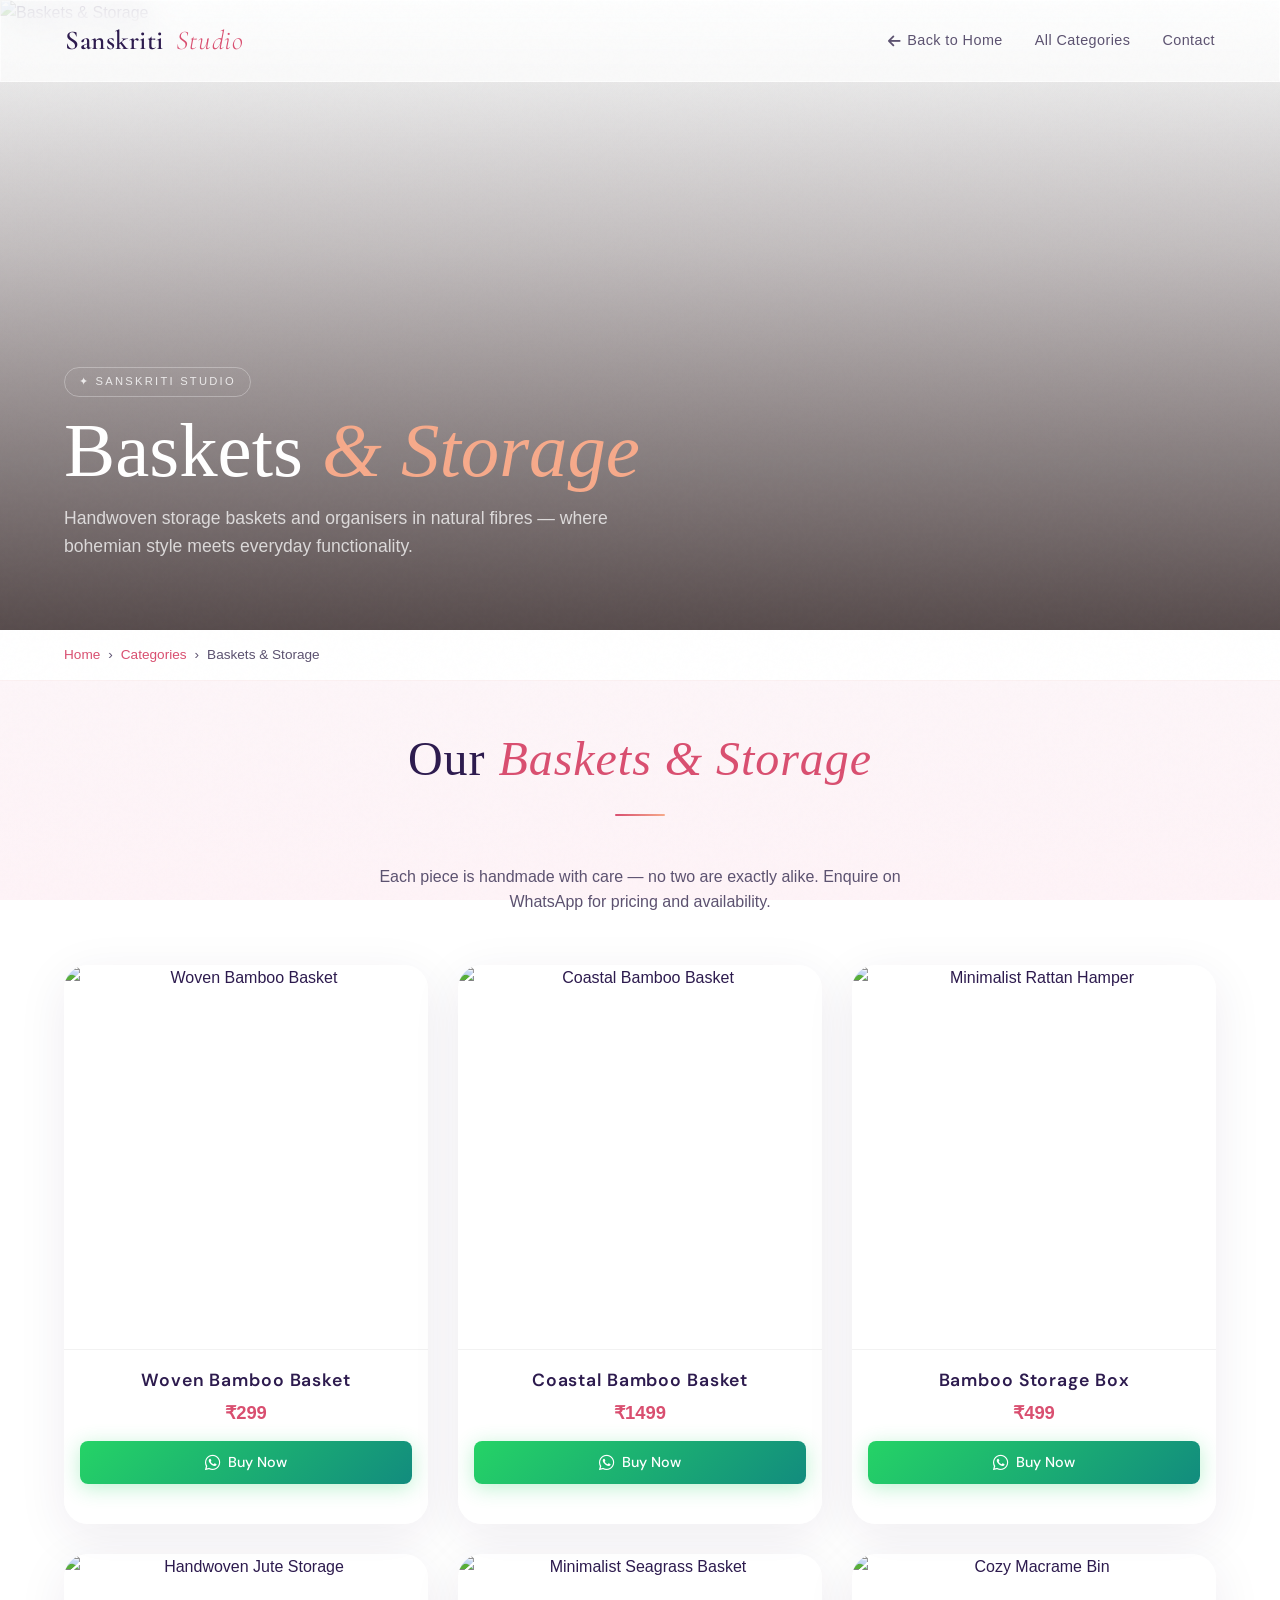
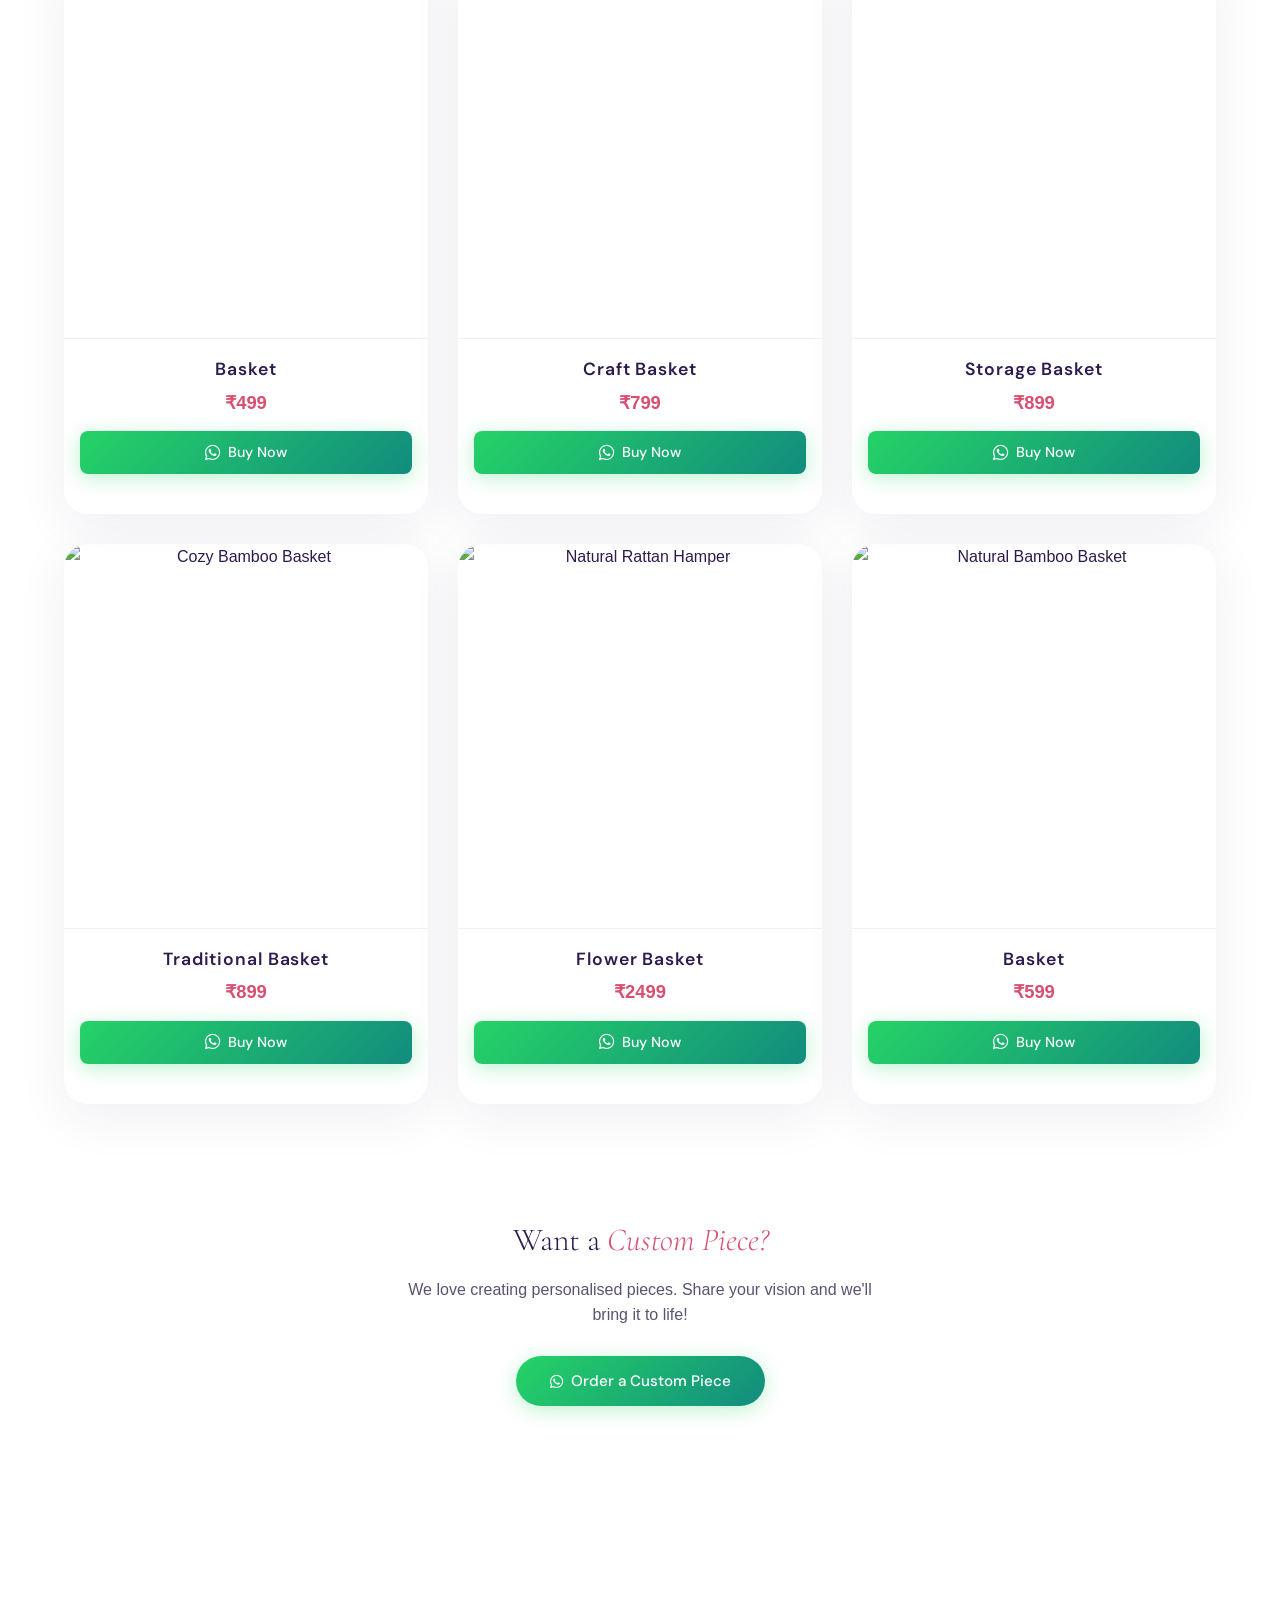
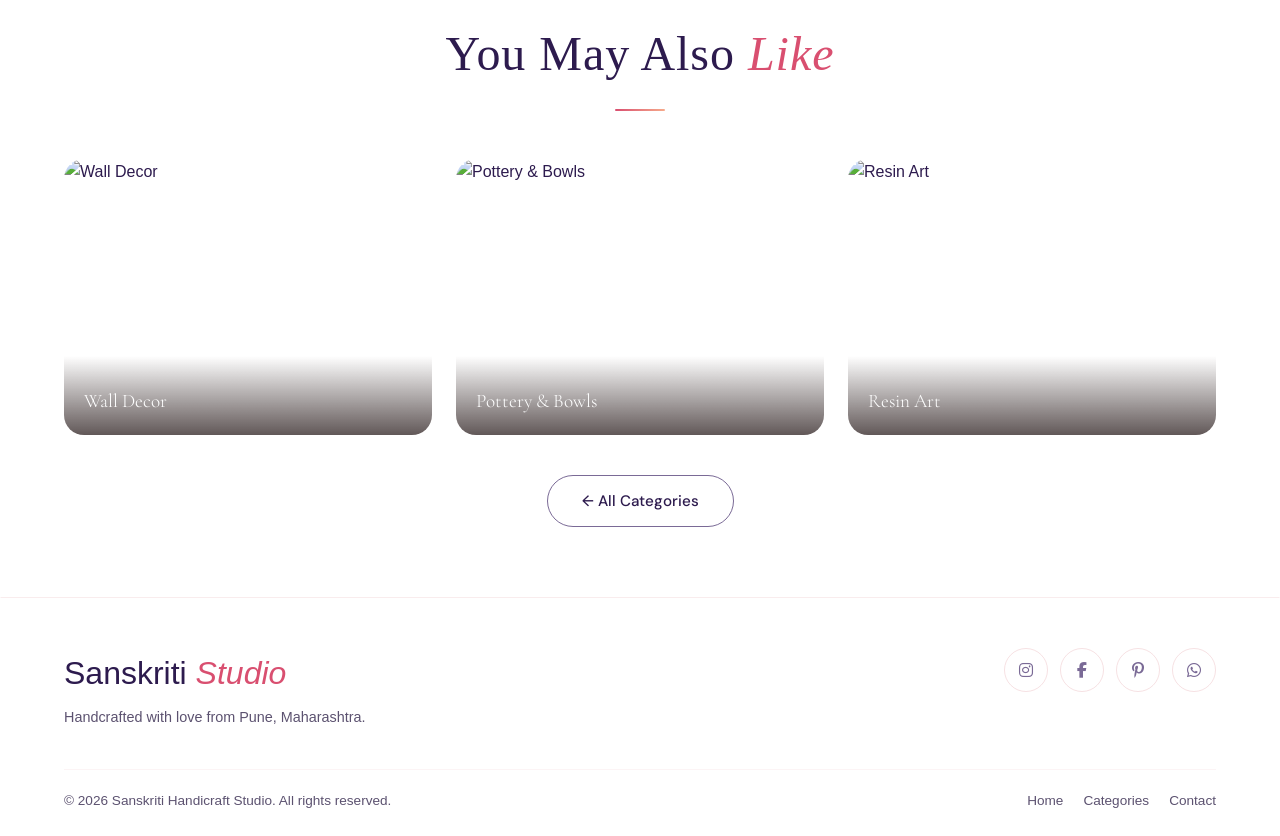
==== baskets.html @ d24ef4d6 "Add files via upload" ====
<!DOCTYPE html>
<html lang="en">

<head>
  <meta charset="UTF-8">
  <meta name="viewport" content="width=device-width, initial-scale=1.0">
  <title>Baskets & Storage | Sanskriti Handicraft Studio</title>
  <meta name="description"
    content="Handwoven storage baskets and organisers in natural fibres — where bohemian style meets everyday functionality.">
  <link rel="preconnect" href="https://fonts.googleapis.com">
  <link rel="preconnect" href="https://fonts.gstatic.com" crossorigin>
  <link
    href="https://fonts.googleapis.com/css2?family=Cormorant+Garamond:ital,wght@0,300;0,400;0,600;1,300;1,400&family=DM+Sans:wght@300;400;500&display=swap"
    rel="stylesheet">
  <link href="https://unpkg.com/aos@2.3.1/dist/aos.css" rel="stylesheet">
  <link rel="stylesheet" href="https://cdnjs.cloudflare.com/ajax/libs/font-awesome/6.4.0/css/all.min.css">
  <link rel="stylesheet" href="style.css">
</head>

<body>

  <!-- NAVBAR -->
  <nav class="navbar glass cat-nav">
    <div class="nav-logo">Sanskriti <span>Studio</span></div>
    <div class="nav-links">
      <a href="index.html" class="nav-back"><i class="fas fa-arrow-left"></i> Back to Home</a>
      <a href="index.html#categories">All Categories</a>
      <a href="index.html#contact">Contact</a>
    </div>
    <div class="menu-toggle"><i class="fas fa-bars"></i></div>
  </nav>

  <!-- MOBILE MENU -->
  <div class="mobile-menu glass">
    <div class="close-menu"><i class="fas fa-times"></i></div>
    <ul>
      <li><a href="index.html">Home</a></li>
      <li><a href="index.html#categories">All Categories</a></li>
      <li><a href="index.html#contact">Contact</a></li>
    </ul>
  </div>

  <!-- CATEGORY HERO -->
  <section class="cat-hero">
    <div class="blob-wrap">
      <div class="blob blob-1" style="opacity:0.2;"></div>
      <div class="blob blob-2" style="opacity:0.15;"></div>
    </div>
    <img src="Images/ba1.jpeg" alt="Baskets & Storage" class="cat-hero-img">
    <div class="cat-hero-overlay"></div>
    <div class="cat-hero-content">
      <div class="cat-hero-badge" data-aos="fade-up">✦ Sanskriti Studio</div>
      <h1 class="cat-hero-title" data-aos="fade-up" data-aos-delay="80">Baskets <em>&amp; Storage</em></h1>
      <p class="cat-hero-desc" data-aos="fade-up" data-aos-delay="160">Handwoven storage baskets and organisers in
        natural fibres — where bohemian style meets everyday functionality.</p>
    </div>
  </section>

  <!-- BREADCRUMB -->
  <div style="background:var(--ivory);padding:14px 0;border-bottom:1px solid rgba(232,180,184,0.2);">
    <div class="container" style="display:flex;align-items:center;gap:8px;font-size:0.85rem;color:var(--text-light);">
      <a href="index.html" style="color:var(--rose);">Home</a>
      <span>›</span>
      <a href="index.html#categories" style="color:var(--rose);">Categories</a>
      <span>›</span>
      <span>Baskets & Storage</span>
    </div>
  </div>

  <!-- PRODUCTS -->
  <section class="products-section">
    <div class="container">
      <div class="text-center" data-aos="fade-up" style="margin-bottom:50px;">
        <h2 class="section-title">Our <em>Baskets & Storage</em></h2>
        <span class="title-line center"></span>
        <p style="color:var(--text-light);max-width:560px;margin:0 auto;">Each piece is handmade with care — no two are
          exactly alike. Enquire on WhatsApp for pricing and availability.</p>
      </div>
      <div class="product-grid-new">
        <div class="product-item-new" data-aos="fade-up" data-aos-delay="50">
          <div class="img-wrap">
            <img src="Images/BA1.jpeg" alt="Woven Bamboo Basket" onerror="this.onerror=null; this.src='Images/1.jpeg';">
          </div>
          <div class="prod-details" style="padding: 16px; text-align: center; border-top: 1px solid rgba(0,0,0,0.05);">
            <div class="prod-name"
              style="font-weight: 600; color: var(--primary-purple); font-size: 1.1rem; margin-bottom: 4px;">Woven
              Bamboo Basket</div>
            <div class="prod-price"
              style="font-weight: 800; color: var(--rose); font-size: 1.15rem; margin-bottom: 14px;">₹299</div>
            <a href="https://wa.me/919699071424?text=Hi!%20I%20would%20like%20to%20purchase%20the%20item%20'Woven%20Bamboo%20Basket'%20(BA1)%20priced%20at%20₹299."
              target="_blank" class="btn btn-wa"
              style="display: flex; justify-content: center; align-items: center; gap: 8px; font-size: 0.9rem; padding: 10px; width: 100%; border-radius: 8px;">
              <i class="fab fa-whatsapp" style="font-size: 1.1rem;"></i> Buy Now
            </a>
          </div>
        </div>
        <div class="product-item-new" data-aos="fade-up" data-aos-delay="100">
          <div class="img-wrap">
            <img src="Images/BA2.jpeg" alt="Coastal Bamboo Basket"
              onerror="this.onerror=null; this.src='Images/1.jpeg';">
          </div>
          <div class="prod-details" style="padding: 16px; text-align: center; border-top: 1px solid rgba(0,0,0,0.05);">
            <div class="prod-name"
              style="font-weight: 600; color: var(--primary-purple); font-size: 1.1rem; margin-bottom: 4px;">Coastal
              Bamboo Basket</div>
            <div class="prod-price"
              style="font-weight: 800; color: var(--rose); font-size: 1.15rem; margin-bottom: 14px;">₹1499</div>
            <a href="https://wa.me/919699071424?text=Hi!%20I%20would%20like%20to%20purchase%20the%20item%20'Coastal%20Bamboo%20Basket'%20(BA2)%20priced%20at%20₹1499."
              target="_blank" class="btn btn-wa"
              style="display: flex; justify-content: center; align-items: center; gap: 8px; font-size: 0.9rem; padding: 10px; width: 100%; border-radius: 8px;">
              <i class="fab fa-whatsapp" style="font-size: 1.1rem;"></i> Buy Now
            </a>
          </div>
        </div>
        <div class="product-item-new" data-aos="fade-up" data-aos-delay="150">
          <div class="img-wrap">
            <img src="Images/BA3.jpeg" alt="Minimalist Rattan Hamper"
              onerror="this.onerror=null; this.src='Images/1.jpeg';">
          </div>
          <div class="prod-details" style="padding: 16px; text-align: center; border-top: 1px solid rgba(0,0,0,0.05);">
            <div class="prod-name"
              style="font-weight: 600; color: var(--primary-purple); font-size: 1.1rem; margin-bottom: 4px;">Bamboo
              Storage Box</div>
            <div class="prod-price"
              style="font-weight: 800; color: var(--rose); font-size: 1.15rem; margin-bottom: 14px;">₹499</div>
            <a href="https://wa.me/919699071424?text=Hi!%20I%20would%20like%20to%20purchase%20the%20item%20'Minimalist%20Rattan%20Hamper'%20(BA3)%20priced%20at%20₹799."
              target="_blank" class="btn btn-wa"
              style="display: flex; justify-content: center; align-items: center; gap: 8px; font-size: 0.9rem; padding: 10px; width: 100%; border-radius: 8px;">
              <i class="fab fa-whatsapp" style="font-size: 1.1rem;"></i> Buy Now
            </a>
          </div>
        </div>
        <div class="product-item-new" data-aos="fade-up" data-aos-delay="200">
          <div class="img-wrap">
            <img src="Images/BA4.jpeg" alt="Handwoven Jute Storage"
              onerror="this.onerror=null; this.src='Images/1.jpeg';">
          </div>
          <div class="prod-details" style="padding: 16px; text-align: center; border-top: 1px solid rgba(0,0,0,0.05);">
            <div class="prod-name"
              style="font-weight: 600; color: var(--primary-purple); font-size: 1.1rem; margin-bottom: 4px;">Basket
            </div>
            <div class="prod-price"
              style="font-weight: 800; color: var(--rose); font-size: 1.15rem; margin-bottom: 14px;">₹499</div>
            <a href="https://wa.me/919699071424?text=Hi!%20I%20would%20like%20to%20purchase%20the%20item%20'Handwoven%20Jute%20Storage'%20(BA4)%20priced%20at%20₹499."
              target="_blank" class="btn btn-wa"
              style="display: flex; justify-content: center; align-items: center; gap: 8px; font-size: 0.9rem; padding: 10px; width: 100%; border-radius: 8px;">
              <i class="fab fa-whatsapp" style="font-size: 1.1rem;"></i> Buy Now
            </a>
          </div>
        </div>
        <div class="product-item-new" data-aos="fade-up" data-aos-delay="50">
          <div class="img-wrap">
            <img src="Images/BA5.jpeg" alt="Minimalist Seagrass Basket"
              onerror="this.onerror=null; this.src='Images/1.jpeg';">
          </div>
          <div class="prod-details" style="padding: 16px; text-align: center; border-top: 1px solid rgba(0,0,0,0.05);">
            <div class="prod-name"
              style="font-weight: 600; color: var(--primary-purple); font-size: 1.1rem; margin-bottom: 4px;">Craft
              Basket</div>
            <div class="prod-price"
              style="font-weight: 800; color: var(--rose); font-size: 1.15rem; margin-bottom: 14px;">₹799</div>
            <a href="https://wa.me/919699071424?text=Hi!%20I%20would%20like%20to%20purchase%20the%20item%20'Minimalist%20Seagrass%20Basket'%20(BA5)%20priced%20at%20₹799."
              target="_blank" class="btn btn-wa"
              style="display: flex; justify-content: center; align-items: center; gap: 8px; font-size: 0.9rem; padding: 10px; width: 100%; border-radius: 8px;">
              <i class="fab fa-whatsapp" style="font-size: 1.1rem;"></i> Buy Now
            </a>
          </div>
        </div>
        <div class="product-item-new" data-aos="fade-up" data-aos-delay="100">
          <div class="img-wrap">
            <img src="Images/BA6.jpeg" alt="Cozy Macrame Bin" onerror="this.onerror=null; this.src='Images/1.jpeg';">
          </div>
          <div class="prod-details" style="padding: 16px; text-align: center; border-top: 1px solid rgba(0,0,0,0.05);">
            <div class="prod-name"
              style="font-weight: 600; color: var(--primary-purple); font-size: 1.1rem; margin-bottom: 4px;">Storage
              Basket</div>
            <div class="prod-price"
              style="font-weight: 800; color: var(--rose); font-size: 1.15rem; margin-bottom: 14px;">₹899</div>
            <a href="https://wa.me/919699071424?text=Hi!%20I%20would%20like%20to%20purchase%20the%20item%20'Cozy%20Macrame%20Bin'%20(BA6)%20priced%20at%20₹899."
              target="_blank" class="btn btn-wa"
              style="display: flex; justify-content: center; align-items: center; gap: 8px; font-size: 0.9rem; padding: 10px; width: 100%; border-radius: 8px;">
              <i class="fab fa-whatsapp" style="font-size: 1.1rem;"></i> Buy Now
            </a>
          </div>
        </div>
        <div class="product-item-new" data-aos="fade-up" data-aos-delay="150">
          <div class="img-wrap">
            <img src="Images/BA7.jpeg" alt="Cozy Bamboo Basket" onerror="this.onerror=null; this.src='Images/1.jpeg';">
          </div>
          <div class="prod-details" style="padding: 16px; text-align: center; border-top: 1px solid rgba(0,0,0,0.05);">
            <div class="prod-name"
              style="font-weight: 600; color: var(--primary-purple); font-size: 1.1rem; margin-bottom: 4px;">Traditional
              Basket</div>
            <div class="prod-price"
              style="font-weight: 800; color: var(--rose); font-size: 1.15rem; margin-bottom: 14px;">₹899</div>
            <a href="https://wa.me/919699071424?text=Hi!%20I%20would%20like%20to%20purchase%20the%20item%20'Cozy%20Bamboo%20Basket'%20(BA7)%20priced%20at%20₹899."
              target="_blank" class="btn btn-wa"
              style="display: flex; justify-content: center; align-items: center; gap: 8px; font-size: 0.9rem; padding: 10px; width: 100%; border-radius: 8px;">
              <i class="fab fa-whatsapp" style="font-size: 1.1rem;"></i> Buy Now
            </a>
          </div>
        </div>
        <div class="product-item-new" data-aos="fade-up" data-aos-delay="200">
          <div class="img-wrap">
            <img src="Images/BA8.jpeg" alt="Natural Rattan Hamper"
              onerror="this.onerror=null; this.src='Images/1.jpeg';">
          </div>
          <div class="prod-details" style="padding: 16px; text-align: center; border-top: 1px solid rgba(0,0,0,0.05);">
            <div class="prod-name"
              style="font-weight: 600; color: var(--primary-purple); font-size: 1.1rem; margin-bottom: 4px;">Flower
              Basket</div>
            <div class="prod-price"
              style="font-weight: 800; color: var(--rose); font-size: 1.15rem; margin-bottom: 14px;">₹2499</div>
            <a href="https://wa.me/919699071424?text=Hi!%20I%20would%20like%20to%20purchase%20the%20item%20'Natural%20Rattan%20Hamper'%20(BA8)%20priced%20at%20₹2499."
              target="_blank" class="btn btn-wa"
              style="display: flex; justify-content: center; align-items: center; gap: 8px; font-size: 0.9rem; padding: 10px; width: 100%; border-radius: 8px;">
              <i class="fab fa-whatsapp" style="font-size: 1.1rem;"></i> Buy Now
            </a>
          </div>
        </div>
        <div class="product-item-new" data-aos="fade-up" data-aos-delay="50">
          <div class="img-wrap">
            <img src="Images/BA9.jpeg" alt="Natural Bamboo Basket"
              onerror="this.onerror=null; this.src='Images/1.jpeg';">
          </div>
          <div class="prod-details" style="padding: 16px; text-align: center; border-top: 1px solid rgba(0,0,0,0.05);">
            <div class="prod-name"
              style="font-weight: 600; color: var(--primary-purple); font-size: 1.1rem; margin-bottom: 4px;">Basket
            </div>
            <div class="prod-price"
              style="font-weight: 800; color: var(--rose); font-size: 1.15rem; margin-bottom: 14px;">₹599</div>
            <a href="https://wa.me/919699071424?text=Hi!%20I%20would%20like%20to%20purchase%20the%20item%20'Natural%20Bamboo%20Basket'%20(BA9)%20priced%20at%20₹599."
              target="_blank" class="btn btn-wa"
              style="display: flex; justify-content: center; align-items: center; gap: 8px; font-size: 0.9rem; padding: 10px; width: 100%; border-radius: 8px;">
              <i class="fab fa-whatsapp" style="font-size: 1.1rem;"></i> Buy Now
            </a>
          </div>
        </div>
      </div>

      <!-- Custom Order CTA -->
      <div style="text-align:center;margin-top:60px;padding:50px 30px;background:var(--ivory);border-radius:24px;"
        data-aos="fade-up">
        <h3
          style="font-family:'Cormorant Garamond',serif;font-size:2rem;font-weight:300;color:var(--dusty);margin-bottom:12px;">
          Want a <em style="color:var(--rose);">Custom Piece?</em>
        </h3>
        <p style="color:var(--text-light);margin-bottom:28px;max-width:480px;margin-left:auto;margin-right:auto;">
          We love creating personalised pieces. Share your vision and we'll bring it to life!
        </p>
        <a href="https://wa.me/919699071424?text=Hi!%20I%20want%20a%20custom%20Baskets%20&%20Storage%20piece."
          class="btn btn-wa" target="_blank">
          <i class="fab fa-whatsapp"></i> Order a Custom Piece
        </a>
      </div>
    </div>
  </section>

  <!-- YOU MAY ALSO LIKE -->
  <section class="also-like">
    <div class="container">
      <div class="text-center" data-aos="fade-up" style="margin-bottom:40px;">
        <h2 class="section-title">You May Also <em>Like</em></h2>
        <span class="title-line center"></span>
      </div>
      <div class="also-grid">
        <a href="walldecor.html" class="also-card" data-aos="fade-up" data-aos-delay="60">
          <img src="Images/6.jpeg" alt="Wall Decor">
          <div class="also-label">Wall Decor</div>
        </a>
        <a href="pottery.html" class="also-card" data-aos="fade-up" data-aos-delay="120">
          <img src="Images/8.jpeg" alt="Pottery & Bowls">
          <div class="also-label">Pottery & Bowls</div>
        </a>
        <a href="resin.html" class="also-card" data-aos="fade-up" data-aos-delay="180">
          <img src="Images/1.jpeg" alt="Resin Art">
          <div class="also-label">Resin Art</div>
        </a>
      </div>
      <div style="text-align:center;margin-top:40px;">
        <a href="index.html#categories" class="btn btn-outline">← All Categories</a>
      </div>
    </div>
  </section>

  <!-- FOOTER -->
  <footer class="footer glass">
    <div class="container">
      <div class="footer-top">
        <div>
          <div class="footer-brand">Sanskriti <span>Studio</span></div>
          <div class="footer-tagline">Handcrafted with love from Pune, Maharashtra.</div>
        </div>
        <div class="social-links">
          <a href="#" aria-label="Instagram"><i class="fab fa-instagram"></i></a>
          <a href="#" aria-label="Facebook"><i class="fab fa-facebook-f"></i></a>
          <a href="#" aria-label="Pinterest"><i class="fab fa-pinterest-p"></i></a>
          <a href="https://wa.me/919699071424" target="_blank" aria-label="WhatsApp"><i class="fab fa-whatsapp"></i></a>
        </div>
      </div>
      <div class="footer-bottom">
        <p class="copyright">&copy; <span id="year"></span> Sanskriti Handicraft Studio. All rights reserved.</p>
        <div class="footer-links">
          <a href="index.html">Home</a>
          <a href="index.html#categories">Categories</a>
          <a href="index.html#contact">Contact</a>
        </div>
      </div>
    </div>
  </footer>

  <script src="https://unpkg.com/aos@2.3.1/dist/aos.js"></script>
  <script src="script.js"></script>
</body>

</html>
---- style.css ----
@import url('https://fonts.googleapis.com/css2?family=Cormorant+Garamond:ital,wght@0,300;0,400;0,600;1,300;1,400&family=DM+Sans:wght@300;400;500&display=swap');

:root {
  /* New Palette */
  --bg-peach: #fdf6ec;
  --bg-blush: #fce8f3;
  --bg-sky: #eaf4fb;
  --bg-mint: #f0f9ec;
  
  --primary-purple: #2d1b4e;
  --rose-pink: #d94f70;
  --steel-blue: #4a6fa5;
  --muted-purple: #7a6a96;
  
  --text: #2d1b4e;
  --text-light: #5c5270;
  --glass: rgba(255, 255, 255, 0.7);
  --glass-border: rgba(255, 255, 255, 0.6);
  --shadow: 0 12px 50px rgba(45, 27, 78, 0.08);
  --shadow-lg: 0 20px 60px rgba(45, 27, 78, 0.15);
  --tr: all 0.4s cubic-bezier(0.25,0.8,0.25,1);

  /* Legacy variable mappings to fix un-updated styles */
  --rose: var(--rose-pink);
  --mauve: var(--muted-purple);
  --dusty: var(--primary-purple);
  --peach: #f6aa8b;
  --ivory: #ffffff;
}

*{margin:0;padding:0;box-sizing:border-box;}
html{scroll-behavior:smooth;font-size:16px;}
body{
  font-family: 'Lato', sans-serif;
  background: linear-gradient(180deg, #fAfcfc 0%, #fef3f7 100%);
  background-attachment: fixed;
  color: var(--text);
  line-height: 1.6;
  overflow-x: hidden;
}
h1,h2,h3,h4,h5{font-family:'Playfair Display',serif;}
a{text-decoration:none;color:inherit;}
ul{list-style:none;}
img{max-width:100%;height:auto;display:block;}
.text-center{text-align:center;}
.w-100{width:100%;}

/* Utility */
.container{max-width:1200px;margin:0 auto;padding:0 24px;}
.section{padding:110px 0; position:relative; z-index:10;}
.bg-ivory{background: #ffffff;} /* Solid! */

/* Section specific solid backgrounds */
#about { background-color: #ffffff; }
#categories { background-color: #faf7f2; }
#featured { background: transparent; } /* Let the magical patches shine through here! */
#gallery { background-color: #fdfafb; }
#contact { background-color: #ffffff; }

/* Grain overlay */
body::before{
  content:'';position:fixed;inset:0;
  background-image:url("data:image/svg+xml,%3Csvg viewBox='0 0 200 200' xmlns='http://www.w3.org/2000/svg'%3E%3Cfilter id='n'%3E%3CfeTurbulence type='fractalNoise' baseFrequency='0.9' numOctaves='4' stitchTiles='stitch'/%3E%3C/filter%3E%3Crect width='100%25' height='100%25' filter='url(%23n)' opacity='0.03'/%3E%3C/svg%3E");
  pointer-events:none;z-index:9999;opacity:0.4;
}

/* Section Title */
.section-title{
  font-size:clamp(2rem,4vw,3rem);
  font-weight:300;
  letter-spacing:0.02em;
  margin-bottom:0.5rem;
  color:var(--dusty);
}
.section-title em{font-style:italic;color:var(--rose);}
.title-line{
  display:block;width:50px;height:2px;
  background:linear-gradient(90deg,var(--rose),var(--peach));
  margin:1rem 0 3rem;border-radius:2px;
}
.title-line.center{margin-left:auto;margin-right:auto;}

/* Glass */
.glass{
  background:var(--glass);
  backdrop-filter:blur(16px);-webkit-backdrop-filter:blur(16px);
  border:1px solid var(--glass-border);
}
.glass-card{
  background:var(--glass);
  backdrop-filter:blur(16px);-webkit-backdrop-filter:blur(16px);
  border:1px solid var(--glass-border);
  border-radius:24px;
  box-shadow:var(--shadow);
}

/* Buttons */
.btn{
  display:inline-flex;align-items:center;gap:8px;
  padding:13px 34px;border-radius:50px;
  font-family:'DM Sans',sans-serif;font-size:0.95rem;font-weight:500;
  cursor:pointer;border:none;transition:var(--tr);text-align:center;
}
.btn-primary{
  background:linear-gradient(135deg,var(--rose),var(--mauve),var(--rose));
  background-size:200% 200%;
  animation:BtnGlow 4s ease infinite;
  color:#fff;box-shadow:0 8px 30px rgba(255,0,84,0.35);
}
@keyframes BtnGlow{
  0%{background-position:0% 50%;}
  50%{background-position:100% 50%;}
  100%{background-position:0% 50%;}
}
.btn-primary:hover{transform:translateY(-5px) scale(1.05);box-shadow:0 15px 40px rgba(255,0,84,0.6);}
.btn-outline{
  position:relative;background:transparent;
  border:1.5px solid var(--mauve);
  color:var(--dusty);overflow:hidden;z-index:1;
}
.btn-outline::before{
  content:"";position:absolute;top:0;left:-100%;
  width:100%;height:100%;
  background:linear-gradient(90deg,transparent,rgba(131,56,236,0.15),transparent);
  transition:all 0.5s ease;z-index:-1;
}
.btn-outline:hover{
  border-color:transparent;background:var(--mauve);
  color:#fff;transform:translateY(-5px) scale(1.05);
  box-shadow:0 15px 40px rgba(131,56,236,0.3);
}
.btn-outline:hover::before{left:100%;}
.btn-white{background:rgba(255,255,255,0.9);color:var(--rose);}
.btn-white:hover{background:var(--rose);color:#fff;}
.btn-wa{
  background:linear-gradient(135deg,#25D366,#128C7E);
  color:#fff;box-shadow:0 4px 20px rgba(37,211,102,0.3);
}
.btn-wa:hover{transform:translateY(-3px);box-shadow:0 8px 30px rgba(37,211,102,0.45);}

/* NAVBAR */
.navbar{
  position:fixed;top:0;width:100%;z-index:1000;
  display:flex;justify-content:space-between;align-items:center;
  padding:18px 5%;transition:all 0.3s ease;
}
.navbar.scrolled{
  padding:12px 5%;
  box-shadow:0 4px 30px rgba(158,107,114,0.1);
}
.nav-logo{
  font-family:'Cormorant Garamond',serif;
  display:flex;align-items:center;gap:12px;
  font-size:1.7rem;font-weight:600;color:var(--dusty);
  letter-spacing:0.02em;
}
.logo-img{height:46px;width:auto;border-radius:50%;border:2px solid var(--rose);box-shadow:0 0 15px rgba(255,0,84,0.35);}
.nav-logo span{color:var(--rose);font-style:italic;font-weight:300;}
.nav-links{display:flex;gap:32px;align-items:center;}
.nav-links a{
  font-size:0.9rem;font-weight:400;color:var(--text-light);
  position:relative;padding:4px 0;letter-spacing:0.03em;
  transition:color 0.3s;
}
.nav-links a::after{
  content:'';position:absolute;bottom:0;left:0;
  width:0;height:1.5px;background:var(--rose);
  transition:width 0.35s ease;
}
.nav-links a:hover{color:var(--rose);}
.nav-links a:hover::after{width:100%;}
.btn-shop-pill {
  background: var(--rose-pink);
  color: #fff !important;
  padding: 8px 24px !important;
  border-radius: 50px;
  font-weight: 600 !important;
  transition: transform 0.3s ease;
}
.btn-shop-pill:hover {
  transform: translateY(-3px);
  background: #c2405d;
}
.btn-shop-pill::after { display: none !important; }
.nav-back{
  display:flex;align-items:center;gap:6px;
  font-size:0.85rem;color:var(--text-light);
  transition:color 0.3s;
}
.nav-back:hover{color:var(--rose);}
.menu-toggle{display:none;font-size:1.4rem;cursor:pointer;color:var(--dusty);}

/* Mobile Menu */
.mobile-menu{
  position:fixed;top:0;right:-100%;width:300px;height:100vh;
  z-index:2000;padding:80px 40px;transition:0.45s cubic-bezier(0.77,0,0.175,1);
  box-shadow:-10px 0 50px rgba(0,0,0,0.08);
}
.mobile-menu.active{right:0;}
.close-menu{
  position:absolute;top:22px;right:28px;
  font-size:1.6rem;cursor:pointer;color:var(--mauve);
}
.mobile-menu ul{display:flex;flex-direction:column;gap:26px;}
.mobile-menu ul a{font-size:1.15rem;font-weight:400;color:var(--text);}

/* BACKGROUND PATCHES */
.patch-wrap { position:fixed; inset:0; overflow:hidden; z-index:-1; pointer-events:none; }
.patch {
  position:absolute; opacity:0.9;
  animation:patchMorph 15s ease-in-out infinite alternate;
}

/* New Top Patches */
.patch-pink {
  background: #fbe8e8;
  width: 500px; height: 400px;
  top: -10%; left: -10%;
  border-radius: 40% 60% 70% 30% / 50% 30% 70% 50%;
}
.patch-pink-inner {
  position: absolute;
  top: 30%; left: 30%; transform: translate(-50%, -50%);
  width: 250px; height: 250px;
  background: #fdf1f1;
  border-radius: 50%;
}
.patch-blue {
  background: #eef0f4;
  width: 450px; height: 450px;
  top: -5%; right: -5%;
  border-radius: 50% 50% 40% 60% / 60% 40% 60% 40%;
}
.patch-circle {
  position: absolute;
  background: #faeedb;
  width: 80px; height: 80px;
  top: 40%; left: 40%;
  border-radius: 50%;
}

/* Previous Bottom Patches */
.patch-yellow {
  background: #f4efd3;
  width: 400px; height: 350px;
  bottom: -5%; left: 5%;
  border-radius: 50% 40% 60% 30% / 40% 50% 60% 50%;
}
.patch-inner {
  position: absolute;
  top: 50%; left: 50%; transform: translate(-50%, -50%);
  width: 180px; height: 180px;
  background: #e4e2c7;
  border-radius: 50%;
}
.patch-green {
  background: #e8f5e9;
  width: 550px; height: 500px;
  bottom: -15%; right: 5%;
  border-radius: 30% 60% 40% 50% / 50% 40% 60% 40%;
}
@keyframes patchMorph {
  0% { transform: scale(1) rotate(0deg); }
  100% { transform: scale(1.05) rotate(5deg); }
}

/* HERO SECTION */
.hero-section {
  position:relative;
  min-height: calc(100vh - 80px);
  display:flex;
  align-items:center;
  justify-content:center;
  padding: 100px 20px 60px;
  overflow:hidden;
  background: transparent;
}

.hero-split {
  position: relative; z-index: 2;
  display: grid;
  grid-template-columns: 1.1fr 0.9fr;
  gap: 60px;
  align-items: center;
  max-width: 1300px;
}

/* Left Column */
.pill-badge {
  display: inline-block;
  background: #fff8eb;
  color: #e67e22;
  padding: 8px 20px;
  border-radius: 50px;
  font-family: 'Lato', sans-serif;
  font-weight: 600;
  font-size: 0.85rem;
  box-shadow: 0 4px 15px rgba(230,126,34,0.15);
  margin-bottom: 24px;
}
.hero-headline {
  font-size: clamp(3rem, 5vw, 4.5rem);
  font-weight: 700;
  line-height: 1.1;
  color: var(--primary-purple);
  margin-bottom: 16px;
}
.hero-headline .art-text { color: var(--rose-pink); font-style: italic; }
.hero-headline .soul-text { color: var(--steel-blue); }

.hero-italic-sub {
  font-family: 'Playfair Display', serif;
  font-style: italic;
  font-size: 1.5rem;
  color: var(--muted-purple);
  margin-bottom: 20px;
}

.hero-body-text {
  font-size: 1.05rem;
  color: var(--text-light);
  line-height: 1.7;
  margin-bottom: 30px;
  max-width: 90%;
}

.cat-pills {
  display: flex; flex-wrap: wrap; gap: 10px; margin-bottom: 30px;
}
.cat-pills span {
  padding: 6px 16px; border-radius: 50px; font-size: 0.85rem; font-weight: 600;
  box-shadow: 0 2px 10px rgba(0,0,0,0.05); background:#fff;
}
.pill-peach { color: #e67e22; }
.pill-blush { color: var(--rose-pink); }
.pill-teal { color: #008080; }
.pill-lavender { color: #8A2BE2; }
.pill-gray { color: #666; }

.hero-ctas {
  display: flex; gap: 16px; margin-bottom: 40px;
}
.btn-grad-purple {
  background: linear-gradient(135deg, var(--rose-pink), var(--primary-purple));
  color: #fff; box-shadow: 0 8px 25px rgba(45,27,78,0.25);
  padding: 14px 32px; border-radius: 50px; font-weight: 700; display: inline-block; text-decoration: none; transition: transform 0.3s;
}
.btn-grad-purple:hover { transform: translateY(-4px); box-shadow: 0 12px 30px rgba(45,27,78,0.35); color:#fff; }

.btn-outline-dark {
  background: transparent; border: 2px solid var(--primary-purple);
  color: var(--primary-purple); padding: 12px 30px; border-radius: 50px;
  font-weight: 700; display: inline-block; text-decoration: none; transition: all 0.3s;
}
.btn-outline-dark:hover { background: var(--primary-purple); color: #fff; transform: translateY(-4px); }

.hero-stat-row {
  display: flex; align-items: center; gap: 20px;
  color: var(--muted-purple); font-size: 0.9rem;
}
.h-stat strong { color: var(--primary-purple); font-size: 1.1rem; }
.stat-div { width: 1px; height: 20px; background: rgba(45,27,78,0.2); }

/* Right Column Collage Polaroids Layout */
.hero-cards-collage {
  position: relative;
  width: 100%;
  max-width: 480px;
  height: 520px;
  margin: 0 auto;
}
.craft-card {
  position: absolute;
  width: 200px;
  border-radius: 12px;
  padding: 8px;
  background: #fff;
  border: 6px solid #fff;
  box-shadow: 0 15px 35px rgba(45,27,78,0.1);
  transition: all 0.4s cubic-bezier(0.25, 1, 0.5, 1);
}
.card-title {
  font-family: 'Lato', sans-serif; font-weight: 700;
  margin-top: 10px; margin-bottom: 4px; text-align: center;
  color: var(--primary-purple); font-size: 0.95rem;
}
.craft-card img { width: 100%; height: 160px; border-radius: 6px; object-fit: cover; }

.card-resin {
  top: 0; left: 10%; z-index: 1; transform: rotate(-5deg);
  background: linear-gradient(180deg, #fff, #ffe5ec);
}
.card-pottery {
  top: 30px; right: 5%; z-index: 2; transform: rotate(8deg);
  background: linear-gradient(180deg, #fff, #f4ecd8);
}
.card-crochet {
  bottom: 80px; left: 0%; z-index: 3; transform: rotate(-10deg);
  background: linear-gradient(180deg, #fff, #e0f7fa);
}
.card-wall {
  bottom: 30px; right: 15%; z-index: 4; transform: rotate(4deg);
  background: linear-gradient(180deg, #fff, #ebdff4);
}
.craft-card:hover { 
  transform: translateY(-20px) rotate(0deg) scale(1.1); 
  z-index: 10 !important; 
  box-shadow: 0 30px 60px rgba(45,27,78,0.15);
}

.float-emoji {
  position: absolute;
  font-size: 2rem;
  z-index: 6;
  animation: emojiFloat 4s ease-in-out infinite alternate;
}
.e1 { top: -10px; left: 30%; animation-delay: 0s; }
.e2 { top: 40%; right: -20px; animation-delay: -1s; }
.e3 { bottom: 30%; left: -20px; animation-delay: -2s; }
.e4 { bottom: -10px; right: 40%; animation-delay: -3s; }

@keyframes emojiFloat {
  0% { transform: translateY(0) rotate(0deg); }
  100% { transform: translateY(-15px) rotate(10deg); }
}

/* ABOUT */
.about-grid{display:grid;grid-template-columns:1fr 1fr;gap:60px;align-items:center;}
.about-text p{font-size:1.05rem;color:var(--text-light);margin-bottom:18px;line-height:1.8;}
.about-img-wrap{
  position:relative;padding:18px;transform:rotate(1.5deg);
  transition:var(--tr);overflow:visible;
}
.about-img-wrap:hover{transform:rotate(0deg) scale(1.02);}
.about-main-pic{
  width:100%;height:420px;object-fit:cover;position:relative;z-index:2;box-shadow:var(--shadow-lg);
}
.about-main-pic.morphing{
  border-radius:60% 40% 30% 70% / 60% 30% 70% 40%;
  animation:morphingProfile 8s ease-in-out infinite;
}
@keyframes morphingProfile {
  0% { border-radius: 60% 40% 30% 70% / 60% 30% 70% 40%; }
  50% { border-radius: 30% 60% 70% 40% / 50% 60% 30% 60%; }
  100% { border-radius: 60% 40% 30% 70% / 60% 30% 70% 40%; }
}
.about-stats{display:flex;gap:30px;margin-top:32px;}
.stat{text-align:center;}
.stat-num{font-family:'Cormorant Garamond',serif;font-size:2.2rem;color:var(--rose);font-weight:300;}
.stat-label{font-size:0.8rem;color:var(--text-light);letter-spacing:0.05em;text-transform:uppercase;}

/* CATEGORIES */
.cat-grid{display:grid;grid-template-columns:repeat(3,1fr);gap:28px;}
.cat-card{
  position:relative;border-radius:24px;overflow:hidden;
  cursor:pointer;transition:var(--tr);
}
.cat-card:hover{transform:translateY(-8px);box-shadow:var(--shadow-lg);}
.cat-img{position:relative;aspect-ratio:3/4;overflow:hidden;}
.cat-img img{width:100%;height:100%;object-fit:cover;transition:transform 0.7s ease;}
.cat-card:hover .cat-img img{transform:scale(1.1);}
.cat-overlay{
  position:absolute;inset:0;
  background:linear-gradient(to top,rgba(58,46,46,0.7) 0%,rgba(58,46,46,0.1) 50%,transparent 100%);
  display:flex;flex-direction:column;justify-content:flex-end;padding:28px;
  transition:var(--tr);
}
.cat-overlay .view-btn{
  align-self:flex-start;opacity:0;transform:translateY(10px);
  transition:all 0.35s ease;margin-top:10px;
}
.cat-card:hover .cat-overlay .view-btn{opacity:1;transform:translateY(0);}
.cat-name{
  font-family:'Cormorant Garamond',serif;
  font-size:1.5rem;font-weight:400;color:#fff;
  letter-spacing:0.02em;
}
.cat-count{font-size:0.8rem;color:rgba(255,255,255,0.7);margin-top:4px;}

/* FEATURED */
.featured-grid{display:grid;grid-template-columns:repeat(auto-fit,minmax(240px,1fr));gap:24px;}
.feat-card{
  border-radius:20px;overflow:hidden;padding:14px;
  transition:var(--tr);cursor:pointer;
}
.feat-card:hover{transform:translateY(-8px);box-shadow:var(--shadow-lg);}
.feat-card img{
  width:100%;aspect-ratio:1;object-fit:cover;
  border-radius:14px;margin-bottom:14px;
}
.feat-card h4{font-size:1.05rem;font-weight:400;color:var(--dusty);}
.feat-card p{font-size:0.85rem;color:var(--text-light);margin-top:4px;}

/* GALLERY MASONRY */
.masonry{column-count:4;column-gap:18px;}
.masonry-item{break-inside:avoid;margin-bottom:18px;border-radius:16px;overflow:hidden;}
.masonry-item img{
  width:100%;display:block;border-radius:16px;
  transition:transform 0.5s ease;
}
.masonry-item:hover img{transform:scale(1.04);}

/* CONTACT */
.contact-wrap{
  display:grid;grid-template-columns:1fr 1.2fr;gap:50px;
  padding:56px;border-radius:32px;
}
.contact-info p{font-size:1.05rem;color:var(--text-light);margin-bottom:30px;line-height:1.8;}
.detail-item{display:flex;align-items:center;gap:14px;margin-bottom:20px;}
.detail-icon{
  width:42px;height:42px;border-radius:50%;
  background:rgba(232,180,184,0.2);border:1px solid rgba(232,180,184,0.4);
  display:flex;align-items:center;justify-content:center;
  color:var(--rose);font-size:1rem;flex-shrink:0;
}
.detail-item span{font-size:1rem;color:var(--text-light);}
.form-group{margin-bottom:18px;}
.form-control{
  width:100%;padding:14px 18px;
  border-radius:12px;font-family:'DM Sans',sans-serif;
  font-size:0.95rem;color:var(--text);outline:none;
  border:1px solid rgba(255,255,255,0.5);
  background:rgba(255,255,255,0.6);
  backdrop-filter:blur(8px);
  transition:var(--tr);
}
.form-control::placeholder{color:var(--text-light);}
.form-control:focus{
  border-color:var(--rose);
  box-shadow:0 0 0 3px rgba(201,117,122,0.15);
  background:rgba(255,255,255,0.8);
}
textarea.form-control{resize:vertical;min-height:130px;}

/* FOOTER */
.footer{padding:50px 0 24px;border-top:1px solid rgba(232,180,184,0.25);}
.footer-top{display:flex;justify-content:space-between;align-items:flex-start;margin-bottom:40px;flex-wrap:wrap;gap:30px;}
.footer-brand{font-size:2rem;color:var(--dusty);}
.footer-brand span{color:var(--rose);font-style:italic;font-weight:300;}
.footer-tagline{font-size:0.9rem;color:var(--text-light);margin-top:6px;}
.social-links{display:flex;gap:12px;}
.social-links a{
  width:44px;height:44px;border-radius:50%;
  border:1px solid rgba(232,180,184,0.4);
  display:flex;align-items:center;justify-content:center;
  color:var(--mauve);font-size:1rem;transition:var(--tr);
}
.social-links a:hover{background:var(--rose);color:#fff;border-color:var(--rose);transform:translateY(-4px);}
.footer-bottom{
  display:flex;justify-content:space-between;align-items:center;
  padding-top:20px;border-top:1px solid rgba(232,180,184,0.15);
  flex-wrap:wrap;gap:10px;
}
.copyright{font-size:0.85rem;color:var(--text-light);}
.footer-links{display:flex;gap:20px;}
.footer-links a{font-size:0.85rem;color:var(--text-light);transition:color 0.3s;}
.footer-links a:hover{color:var(--rose);}

/* ====== CATEGORY PAGE ====== */
.cat-hero{
  position:relative;min-height:70vh;
  display:flex;align-items:flex-end;
  overflow:hidden;padding-bottom:70px;
}
.cat-hero-img{
  position:absolute;inset:0;width:100%;height:100%;object-fit:cover;
}
.cat-hero-overlay{
  position:absolute;inset:0;
  background:linear-gradient(to top,rgba(58,46,46,0.85) 0%,rgba(58,46,46,0.3) 60%,transparent 100%);
}
.blob-wrap {
  position: absolute;
  inset: 0;
  overflow: hidden;
  pointer-events: none;
  z-index: 0;
}
.cat-hero-content{
  position:relative;
  z-index:1;color:#fff;
  padding:0 5%;
  width: 100%;
  text-align: left;
}
.cat-hero-badge{
  display:inline-block;font-size:0.7rem;letter-spacing:0.2em;
  text-transform:uppercase;color:rgba(255,255,255,0.8);
  border:1px solid rgba(255,255,255,0.3);padding:5px 14px;
  border-radius:50px;margin-bottom:16px;
}
.cat-hero-title{
  font-size:clamp(3rem,6vw,5.5rem);font-weight:300;
  line-height:1;color:#fff;margin-bottom:14px;
}
.cat-hero-title em{font-style:italic;color:var(--peach);}
.cat-hero-desc{font-size:1.1rem;color:rgba(255,255,255,0.75);max-width:560px;}

/* Product Gallery Grid (Minimal Info) */
.products-section{padding:40px 0 90px;}
.gallery-cat-grid{
  column-count:3;
  column-gap:24px;
}
.gallery-cat-item{
  break-inside:avoid;
  margin-bottom:24px;
  position:relative;
  border-radius:24px;
  overflow:hidden;
  transition:var(--tr);
  cursor:pointer;
  box-shadow:var(--shadow);
}
.gallery-cat-item:hover{
  box-shadow:var(--shadow-lg);
}
.gallery-cat-item img{
  width:100%;
  display:block;
  border-radius:24px;
  transition:transform 0.7s ease;
}
.gallery-cat-item:hover img{
  transform:scale(1.05);
}
.gallery-cat-overlay{
  position:absolute;
  inset:0;
  background:linear-gradient(to top, rgba(58,46,46,0.8), transparent 50%);
  display:flex;
  align-items:flex-end;
  justify-content:center;
  padding:24px;
  opacity:0;
  transition:all 0.4s ease;
}
.gallery-cat-item:hover .gallery-cat-overlay{
  opacity:1;
}
.btn-wa-sm{
  display:inline-flex;align-items:center;gap:6px;
  padding:10px 20px;border-radius:50px;font-size:0.9rem;font-weight:500;
  background:linear-gradient(135deg,#25D366,#128C7E);
  color:#fff;border:none;cursor:pointer;transition:var(--tr);
  transform:translateY(10px);
}
.btn-wa-sm:hover{transform:translateY(0) scale(1.05);box-shadow:0 5px 20px rgba(37,211,102,0.4);}
.gallery-cat-item:hover .btn-wa-sm{
  transform:translateY(0);
}

/* Also Like */
.also-like{padding:70px 0;background:var(--ivory);}
.also-grid{display:grid;grid-template-columns:repeat(3,1fr);gap:24px;}
.also-card{
  border-radius:20px;overflow:hidden;
  position:relative;cursor:pointer;transition:var(--tr);
}
.also-card:hover{transform:translateY(-6px);box-shadow:var(--shadow-lg);}
.also-card img{width:100%;aspect-ratio:4/3;object-fit:cover;transition:transform 0.6s;}
.also-card:hover img{transform:scale(1.07);}
.also-label{
  position:absolute;bottom:0;left:0;right:0;
  background:linear-gradient(to top,rgba(58,46,46,0.8),transparent);
  padding:30px 20px 18px;color:#fff;
  font-family:'Cormorant Garamond',serif;font-size:1.2rem;font-weight:300;
}

/* RESPONSIVE */
@media(max-width:1024px){
  .cat-grid{grid-template-columns:repeat(2,1fr);}
  .masonry{column-count:3;}
  .also-grid{grid-template-columns:repeat(3,1fr);}
}
@media(max-width:768px){
  .nav-links{display:none;}
  .menu-toggle{display:block;}
  .navbar.cat-nav { flex-direction: column; padding: 14px 5%; gap: 10px; }
  .navbar.cat-nav .nav-links { display: flex !important; flex-wrap: wrap; justify-content: center; gap: 16px !important; width: 100%; }
  .navbar.cat-nav .menu-toggle { display: none !important; }
  .cat-hero { padding-top: 110px; }
  .hero-split{grid-template-columns:1fr; gap:40px;}
  .hero-left{display:flex; flex-direction:column; align-items:center; text-align:center;}
  .hero-body-text{text-align:center; max-width:100%;}
  .cat-pills{justify-content:center;}
  .hero-ctas{justify-content:center;}
  .hero-cards-collage {
      transform: none !important;
      margin-top: 30px;
      height: auto !important;
      display: grid;
      grid-template-columns: 1fr 1fr;
      gap: 20px;
      width: 100%;
      max-width: 500px;
  }
  .hero-cards-collage .craft-card {
      position: relative !important;
      width: 100% !important;
      top: auto !important; bottom: auto !important; left: auto !important; right: auto !important;
      transform: none !important;
  }
  .hero-cards-collage .float-emoji { display: none !important; }
  .about-grid{grid-template-columns:1fr;}
  .cat-grid{grid-template-columns:1fr 1fr;}
  .contact-wrap{grid-template-columns:1fr;padding:30px;}
  .masonry{column-count:2;}
  .hero-text-centered{padding:40px 20px;}
  .about-stats{gap:20px;}
  .footer-top{flex-direction:column;}
  .also-grid{grid-template-columns:1fr;}
  .gallery-cat-grid{column-count:2;}
}
@media(max-width:480px){
  .section{padding:70px 0;}
  .masonry{column-count:1;}
  .cat-grid{grid-template-columns:1fr;}
  .blob{width:200px!important;height:200px!important;}
  .hero-btns{flex-direction:column;align-items:stretch;}
  .hero-headline{font-size:2.5rem;}
  .gallery-cat-grid{column-count:1;}
}

/* Product Grid New Component */
.product-grid-new {
  display: grid;
  grid-template-columns: repeat(auto-fill, minmax(280px, 1fr));
  gap: 30px;
}
.product-item-new {
  position: relative;
  border-radius: 24px;
  overflow: hidden;
  background: var(--glass);
  box-shadow: var(--shadow);
  transition: var(--tr);
  text-align: center;
  padding-bottom: 24px;
}
.product-item-new:hover {
  transform: translateY(-8px) scale(1.02);
  box-shadow: var(--shadow-lg);
}
.product-item-new .img-wrap {
  width: 100%;
  aspect-ratio: 1;
  overflow: hidden;
  border-radius: 20px 20px 0 0;
  margin-bottom: 20px;
  position: relative;
}
.product-item-new .img-wrap img {
  width: 100%;
  height: 100%;
  object-fit: cover;
  transition: transform 0.6s cubic-bezier(0.25, 0.8, 0.25, 1);
}
.product-item-new:hover .img-wrap img {
  transform: scale(1.1);
}
.product-item-new .prod-name {
  font-family: 'DM Sans', sans-serif;
  font-size: 1.15rem;
  font-weight: 500;
  color: var(--dusty);
  letter-spacing: 0.05em;
  text-transform: capitalize;
}

/* Corrected Scroll Indicator */
.scroll-indicator-correct {
  position: absolute;
  bottom: 5vh;
  left: 50%;
  transform: translateX(-50%);
  display: flex;
  flex-direction: column;
  align-items: center;
  gap: 8px;
  color: var(--text-light);
  z-index: 10;
}
.scroll-indicator span {
  font-size: 0.8rem;
  text-transform: uppercase;
  letter-spacing: 0.1em;
}
.scroll-indicator i {
  font-size: 1.4rem;
  animation: bounce 2s infinite;
  color: var(--rose);
}
@keyframes bounce {
  0%, 20%, 50%, 80%, 100% { transform: translateY(0); }
  40% { transform: translateY(-10px); }
  60% { transform: translateY(-5px); }
}

@media(max-width: 480px){
  .product-grid-new{grid-template-columns: 1fr;}
}

/* AOS tweaks */
[data-aos]{opacity:0;transition-property:opacity,transform;}
[data-aos].aos-animate{opacity:1;}
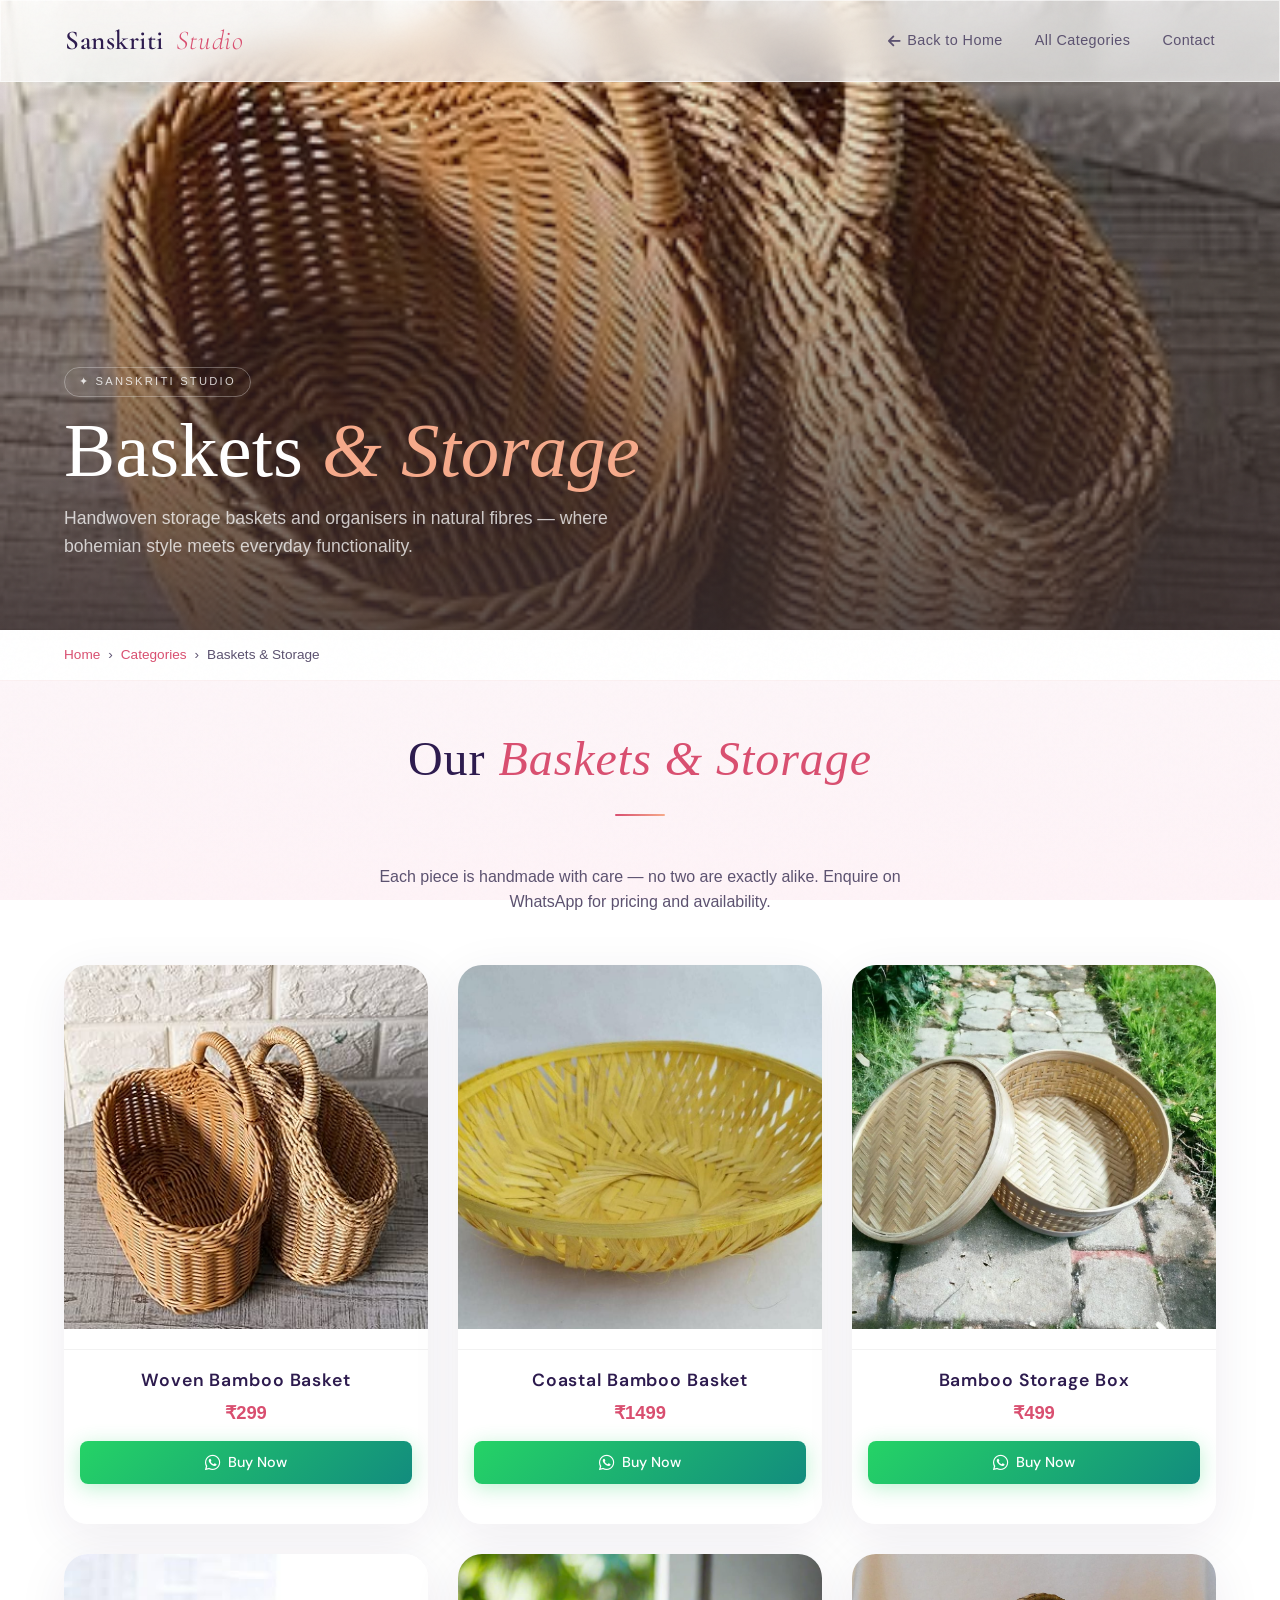
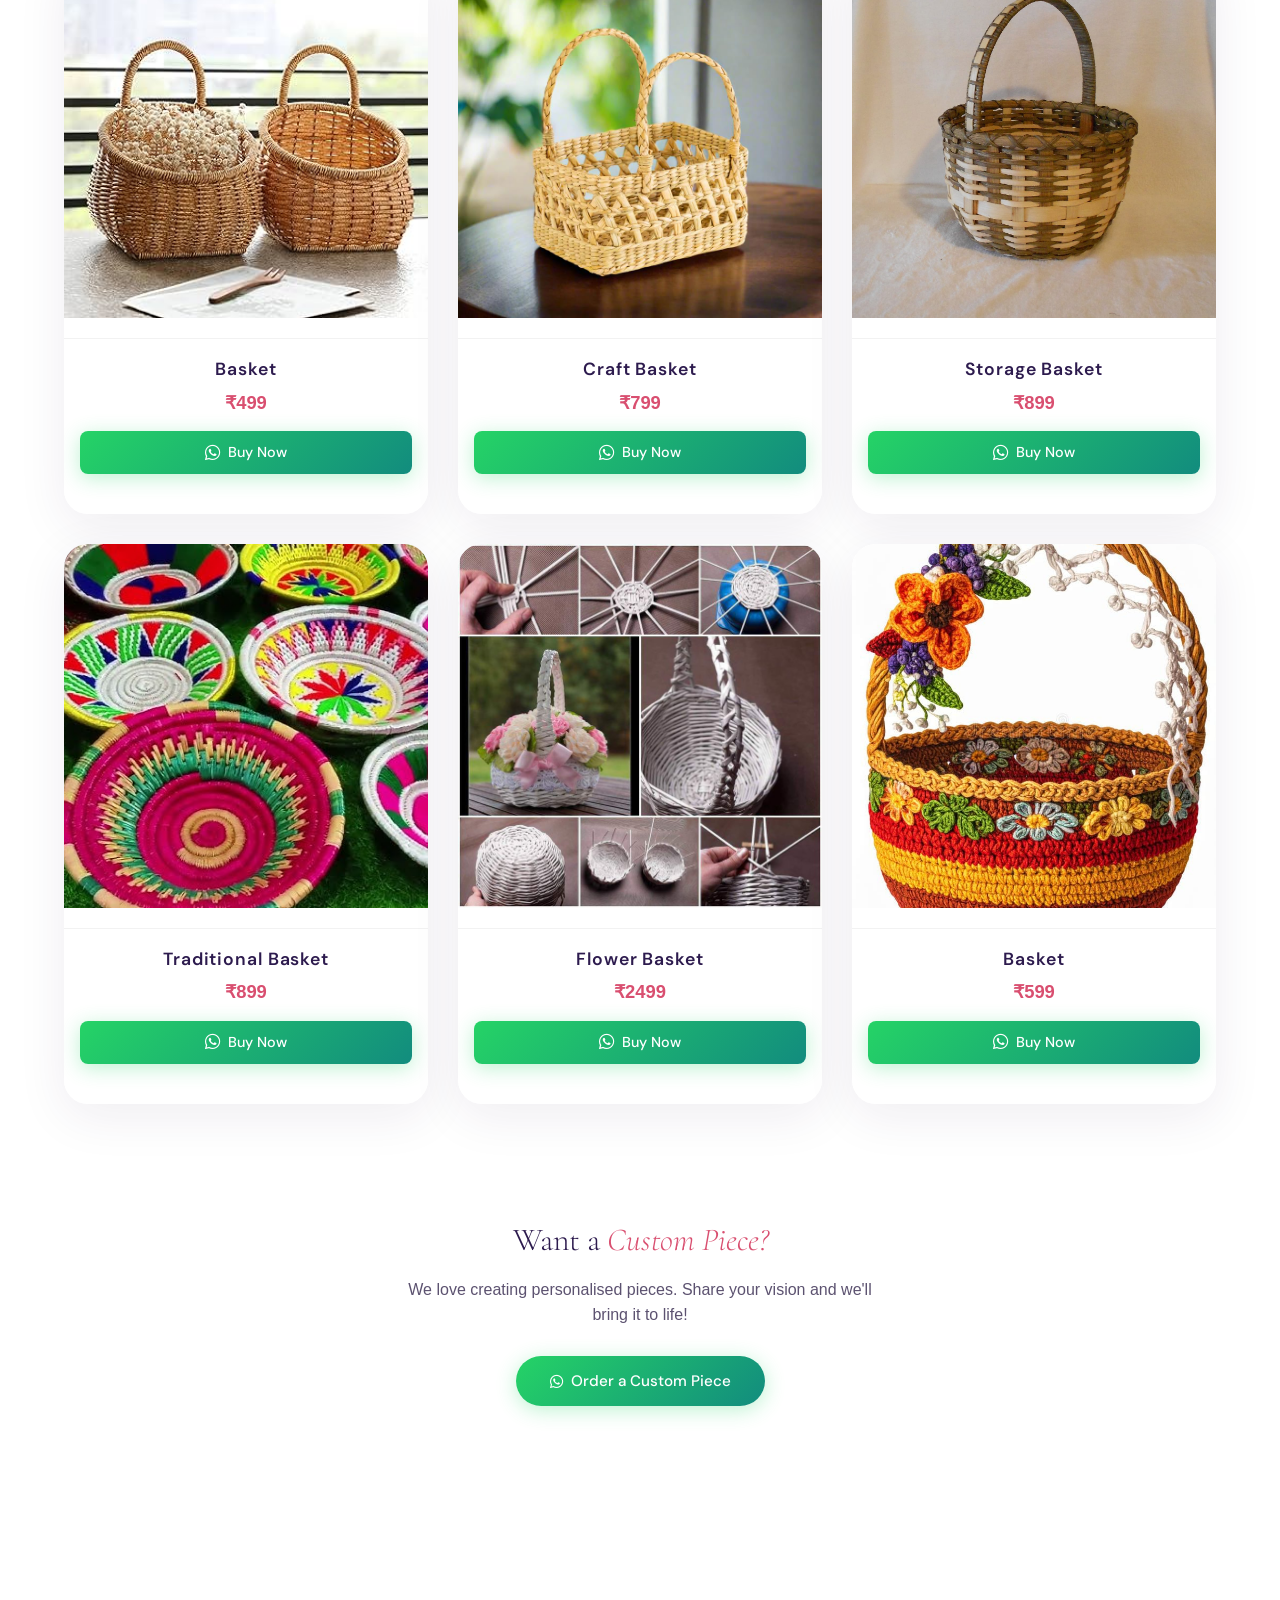
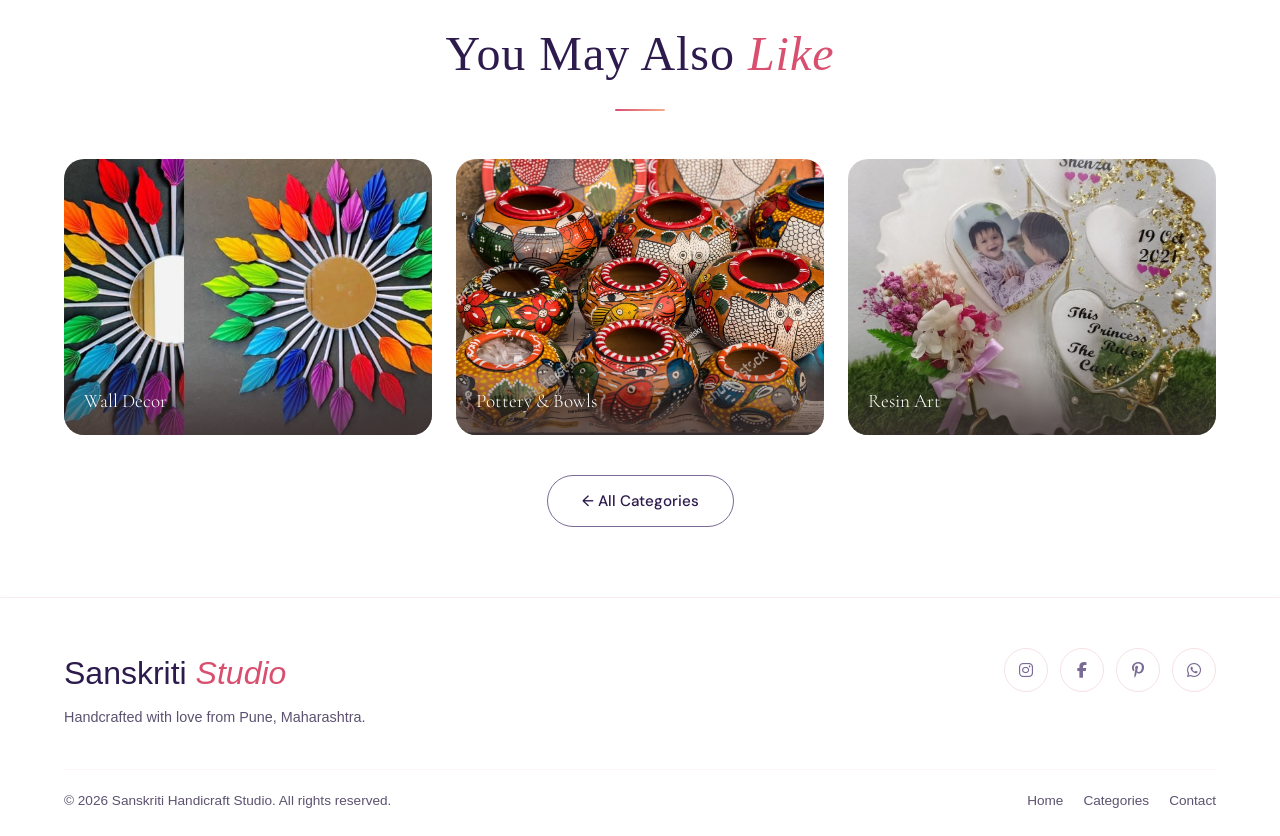
==== commit bffb2372: "Update baskets.html" ====
--- a/baskets.html
+++ b/baskets.html
@@ -79,7 +79,7 @@
       <div class="product-grid-new">
         <div class="product-item-new" data-aos="fade-up" data-aos-delay="50">
           <div class="img-wrap">
-            <img src="Images/BA1.jpeg" alt="Woven Bamboo Basket" onerror="this.onerror=null; this.src='Images/1.jpeg';">
+            <img src="Images/ba1.jpeg" alt="Woven Bamboo Basket" onerror="this.onerror=null; this.src='Images/1.jpeg';">
           </div>
           <div class="prod-details" style="padding: 16px; text-align: center; border-top: 1px solid rgba(0,0,0,0.05);">
             <div class="prod-name"
@@ -96,7 +96,7 @@
         </div>
         <div class="product-item-new" data-aos="fade-up" data-aos-delay="100">
           <div class="img-wrap">
-            <img src="Images/BA2.jpeg" alt="Coastal Bamboo Basket"
+            <img src="Images/ba2.jpeg" alt="Coastal Bamboo Basket"
               onerror="this.onerror=null; this.src='Images/1.jpeg';">
           </div>
           <div class="prod-details" style="padding: 16px; text-align: center; border-top: 1px solid rgba(0,0,0,0.05);">
@@ -114,7 +114,7 @@
         </div>
         <div class="product-item-new" data-aos="fade-up" data-aos-delay="150">
           <div class="img-wrap">
-            <img src="Images/BA3.jpeg" alt="Minimalist Rattan Hamper"
+            <img src="Images/ba3.jpeg" alt="Minimalist Rattan Hamper"
               onerror="this.onerror=null; this.src='Images/1.jpeg';">
           </div>
           <div class="prod-details" style="padding: 16px; text-align: center; border-top: 1px solid rgba(0,0,0,0.05);">
@@ -132,7 +132,7 @@
         </div>
         <div class="product-item-new" data-aos="fade-up" data-aos-delay="200">
           <div class="img-wrap">
-            <img src="Images/BA4.jpeg" alt="Handwoven Jute Storage"
+            <img src="Images/ba4.jpeg" alt="Handwoven Jute Storage"
               onerror="this.onerror=null; this.src='Images/1.jpeg';">
           </div>
           <div class="prod-details" style="padding: 16px; text-align: center; border-top: 1px solid rgba(0,0,0,0.05);">
@@ -150,7 +150,7 @@
         </div>
         <div class="product-item-new" data-aos="fade-up" data-aos-delay="50">
           <div class="img-wrap">
-            <img src="Images/BA5.jpeg" alt="Minimalist Seagrass Basket"
+            <img src="Images/ba5.jpeg" alt="Minimalist Seagrass Basket"
               onerror="this.onerror=null; this.src='Images/1.jpeg';">
           </div>
           <div class="prod-details" style="padding: 16px; text-align: center; border-top: 1px solid rgba(0,0,0,0.05);">
@@ -168,7 +168,7 @@
         </div>
         <div class="product-item-new" data-aos="fade-up" data-aos-delay="100">
           <div class="img-wrap">
-            <img src="Images/BA6.jpeg" alt="Cozy Macrame Bin" onerror="this.onerror=null; this.src='Images/1.jpeg';">
+            <img src="Images/ba6.jpeg" alt="Cozy Macrame Bin" onerror="this.onerror=null; this.src='Images/1.jpeg';">
           </div>
           <div class="prod-details" style="padding: 16px; text-align: center; border-top: 1px solid rgba(0,0,0,0.05);">
             <div class="prod-name"
@@ -185,7 +185,7 @@
         </div>
         <div class="product-item-new" data-aos="fade-up" data-aos-delay="150">
           <div class="img-wrap">
-            <img src="Images/BA7.jpeg" alt="Cozy Bamboo Basket" onerror="this.onerror=null; this.src='Images/1.jpeg';">
+            <img src="Images/ba7.jpeg" alt="Cozy Bamboo Basket" onerror="this.onerror=null; this.src='Images/1.jpeg';">
           </div>
           <div class="prod-details" style="padding: 16px; text-align: center; border-top: 1px solid rgba(0,0,0,0.05);">
             <div class="prod-name"
@@ -202,7 +202,7 @@
         </div>
         <div class="product-item-new" data-aos="fade-up" data-aos-delay="200">
           <div class="img-wrap">
-            <img src="Images/BA8.jpeg" alt="Natural Rattan Hamper"
+            <img src="Images/ba8.jpeg" alt="Natural Rattan Hamper"
               onerror="this.onerror=null; this.src='Images/1.jpeg';">
           </div>
           <div class="prod-details" style="padding: 16px; text-align: center; border-top: 1px solid rgba(0,0,0,0.05);">
@@ -220,7 +220,7 @@
         </div>
         <div class="product-item-new" data-aos="fade-up" data-aos-delay="50">
           <div class="img-wrap">
-            <img src="Images/BA9.jpeg" alt="Natural Bamboo Basket"
+            <img src="Images/ba9.jpeg" alt="Natural Bamboo Basket"
               onerror="this.onerror=null; this.src='Images/1.jpeg';">
           </div>
           <div class="prod-details" style="padding: 16px; text-align: center; border-top: 1px solid rgba(0,0,0,0.05);">
